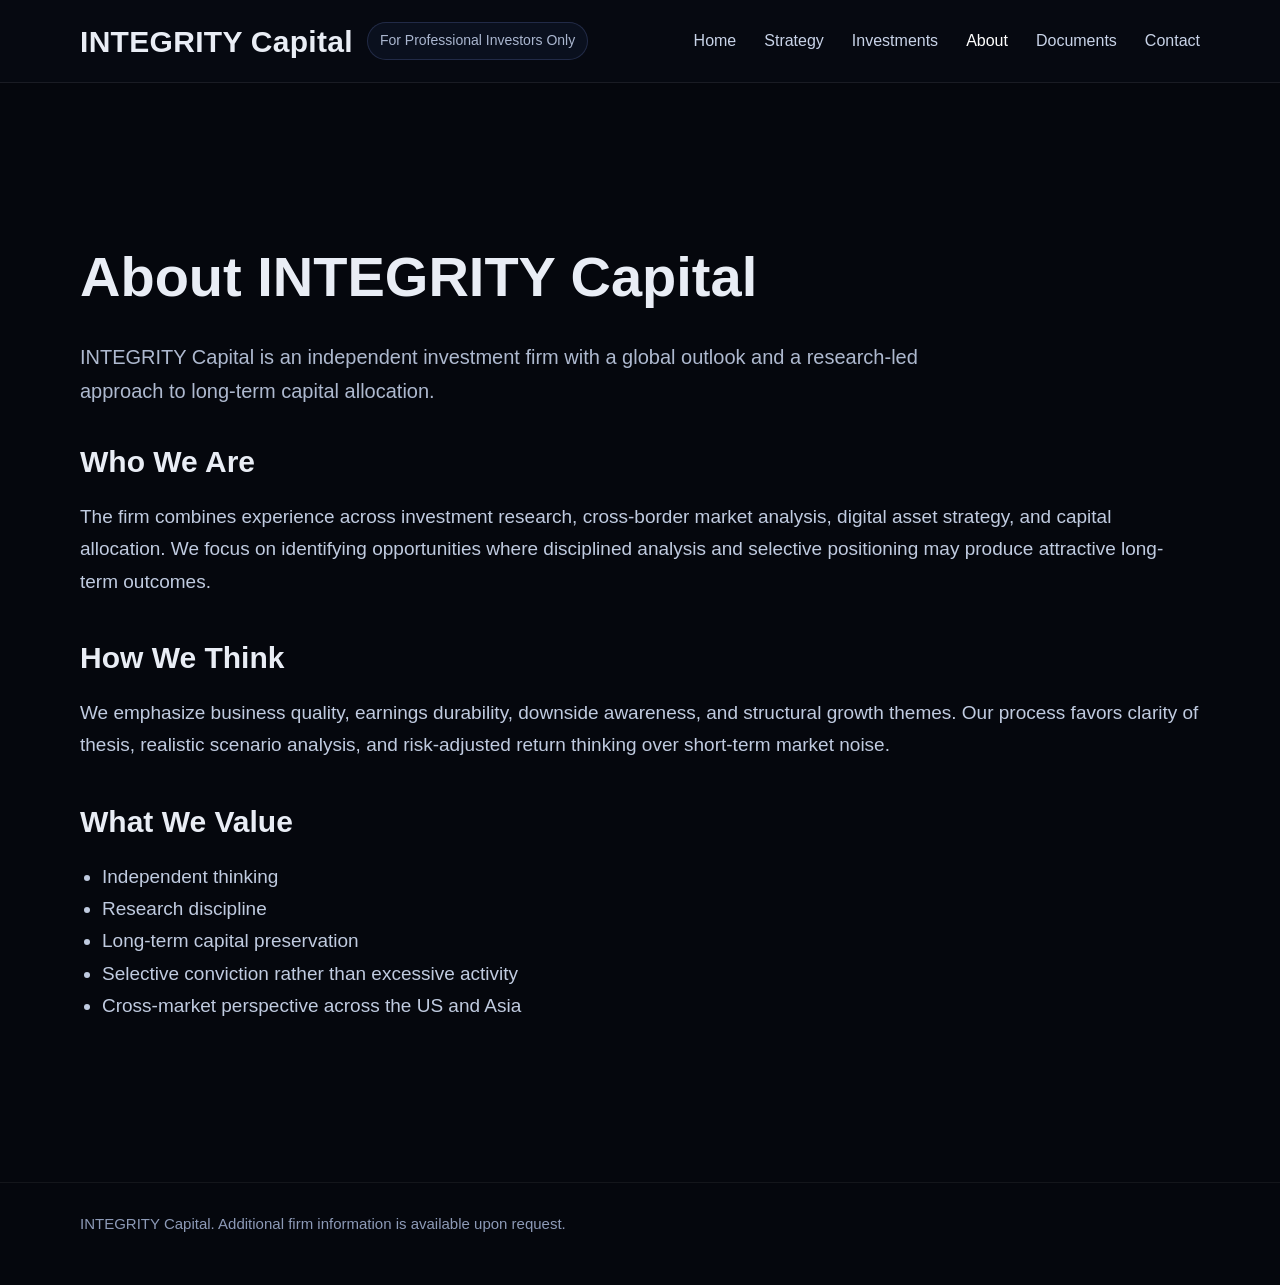
==== about.html @ e2d51e05 "Add files via upload" ====
<!DOCTYPE html>
<html lang="en">
<head>
  <meta charset="UTF-8" />
  <meta name="viewport" content="width=device-width, initial-scale=1.0" />
  <title>About | INTEGRITY Capital</title>
  <link rel="stylesheet" href="style.css" />
</head>
<body>
  <header class="site-header">
    <div class="container header-inner">
      <div class="brand">
        <div class="brand-title">INTEGRITY Capital</div>
        <div class="brand-tag">For Professional Investors Only</div>
      </div>
      <nav class="nav">
        <a href="index.html">Home</a>
        <a href="strategy.html">Strategy</a>
        <a href="investments.html">Investments</a>
        <a href="about.html" class="active">About</a>
        <a href="documents.html">Documents</a>
        <a href="contact.html">Contact</a>
      </nav>
    </div>
  </header>

  <main class="page-section">
    <div class="container">
      <div class="page-head">
        <h1>About INTEGRITY Capital</h1>
        <p>
          INTEGRITY Capital is an independent investment firm with a global outlook
          and a research-led approach to long-term capital allocation.
        </p>
      </div>

      <div class="simple-block">
        <h2>Who We Are</h2>
        <p>
          The firm combines experience across investment research, cross-border market analysis,
          digital asset strategy, and capital allocation. We focus on identifying opportunities
          where disciplined analysis and selective positioning may produce attractive long-term outcomes.
        </p>
      </div>

      <div class="simple-block">
        <h2>How We Think</h2>
        <p>
          We emphasize business quality, earnings durability, downside awareness, and structural growth themes.
          Our process favors clarity of thesis, realistic scenario analysis, and risk-adjusted return thinking
          over short-term market noise.
        </p>
      </div>

      <div class="simple-block">
        <h2>What We Value</h2>
        <ul>
          <li>Independent thinking</li>
          <li>Research discipline</li>
          <li>Long-term capital preservation</li>
          <li>Selective conviction rather than excessive activity</li>
          <li>Cross-market perspective across the US and Asia</li>
        </ul>
      </div>
    </div>
  </main>

  <footer class="site-footer">
    <div class="container">
      INTEGRITY Capital. Additional firm information is available upon request.
    </div>
  </footer>
</body>
</html>
---- style.css ----
* {
  margin: 0;
  padding: 0;
  box-sizing: border-box;
}

html {
  scroll-behavior: smooth;
}

body {
  font-family: "Segoe UI", Arial, sans-serif;
  background: #05070d;
  color: #e9edf5;
  line-height: 1.7;
}

a {
  color: inherit;
  text-decoration: none;
}

.container {
  width: min(1120px, 92%);
  margin: 0 auto;
}

.site-header {
  position: sticky;
  top: 0;
  z-index: 1000;
  background: rgba(7, 10, 18, 0.95);
  border-bottom: 1px solid rgba(255, 255, 255, 0.08);
  backdrop-filter: blur(12px);
}

.header-inner {
  min-height: 82px;
  display: flex;
  align-items: center;
  justify-content: space-between;
  gap: 24px;
}

.brand {
  display: flex;
  align-items: center;
  gap: 14px;
  flex-wrap: wrap;
}

.brand-title {
  font-size: 30px;
  font-weight: 700;
  letter-spacing: 0.3px;
}

.brand-tag {
  font-size: 14px;
  color: #aab6cf;
  padding: 6px 12px;
  border: 1px solid rgba(140, 165, 255, 0.18);
  border-radius: 999px;
  background: rgba(30, 46, 88, 0.2);
}

.nav {
  display: flex;
  align-items: center;
  gap: 28px;
  flex-wrap: wrap;
}

.nav a {
  font-size: 16px;
  color: #c8d3e8;
  transition: color 0.2s ease;
}

.nav a:hover,
.nav a.active {
  color: #ffffff;
}

.hero {
  padding: 90px 0 70px;
  background:
    radial-gradient(circle at top left, rgba(36, 63, 133, 0.45), transparent 35%),
    linear-gradient(180deg, #07101f 0%, #05070d 100%);
}

.hero h1 {
  font-size: clamp(40px, 6vw, 72px);
  line-height: 1.08;
  margin-bottom: 24px;
  max-width: 900px;
}

.hero p {
  font-size: 22px;
  color: #b9c4da;
  max-width: 920px;
  margin-bottom: 18px;
}

.hero-sub {
  font-size: 18px;
  color: #97a5c3;
  max-width: 900px;
}

.button-row {
  display: flex;
  flex-wrap: wrap;
  gap: 16px;
  margin-top: 34px;
}

.btn {
  display: inline-block;
  padding: 14px 24px;
  border-radius: 14px;
  font-weight: 600;
  font-size: 16px;
  transition: all 0.2s ease;
}

.btn-primary {
  background: #ffffff;
  color: #0a1223;
}

.btn-primary:hover {
  transform: translateY(-1px);
  background: #eef3ff;
}

.btn-secondary {
  border: 1px solid rgba(255, 255, 255, 0.14);
  color: #dce6fb;
  background: rgba(255, 255, 255, 0.03);
}

.btn-secondary:hover {
  transform: translateY(-1px);
  background: rgba(255, 255, 255, 0.07);
}

.page-section {
  padding: 72px 0;
}

.page-head {
  padding: 74px 0 28px;
}

.page-head h1 {
  font-size: clamp(34px, 5vw, 56px);
  margin-bottom: 16px;
}

.page-head p {
  font-size: 20px;
  color: #aeb9cf;
  max-width: 900px;
}

.content-grid {
  display: grid;
  grid-template-columns: 1fr 1fr;
  gap: 28px;
}

.card {
  background: #0a0f1b;
  border: 1px solid rgba(255, 255, 255, 0.07);
  border-radius: 22px;
  padding: 32px;
  box-shadow: 0 10px 40px rgba(0, 0, 0, 0.22);
}

.card h2,
.card h3 {
  margin-bottom: 16px;
  font-size: 30px;
}

.card p {
  color: #bcc7dc;
  font-size: 18px;
  margin-bottom: 14px;
}

.card ul {
  padding-left: 22px;
  color: #dbe4f6;
}

.card li {
  margin-bottom: 10px;
  font-size: 18px;
  color: #dbe4f6;
}

.section-title {
  font-size: 38px;
  margin-bottom: 18px;
}

.section-intro {
  font-size: 20px;
  color: #aeb9cf;
  max-width: 850px;
  margin-bottom: 34px;
}

.simple-block {
  margin-bottom: 34px;
}

.simple-block h2 {
  font-size: 30px;
  margin-bottom: 14px;
}

.simple-block p,
.simple-block li {
  font-size: 19px;
  color: #c0cbe0;
}

.simple-block ul {
  padding-left: 22px;
}

.cta-banner {
  margin-top: 18px;
  padding: 34px;
  border-radius: 24px;
  background:
    radial-gradient(circle at top right, rgba(79, 111, 201, 0.28), transparent 28%),
    #0a1120;
  border: 1px solid rgba(255, 255, 255, 0.07);
}

.cta-banner h2 {
  font-size: 32px;
  margin-bottom: 14px;
}

.cta-banner p {
  font-size: 19px;
  color: #b8c4db;
  margin-bottom: 18px;
}

.form-box {
  max-width: 680px;
}

.form-group {
  margin-bottom: 18px;
}

label {
  display: block;
  margin-bottom: 8px;
  font-size: 16px;
  color: #dfe7f8;
}

input,
textarea {
  width: 100%;
  padding: 14px 16px;
  border-radius: 14px;
  border: 1px solid rgba(255, 255, 255, 0.08);
  background: #070c16;
  color: #edf3ff;
  font-size: 16px;
}

textarea {
  min-height: 140px;
  resize: vertical;
}

input::placeholder,
textarea::placeholder {
  color: #7886a4;
}

.site-footer {
  padding: 28px 0 48px;
  color: #8d9ab7;
  font-size: 15px;
  border-top: 1px solid rgba(255, 255, 255, 0.06);
  margin-top: 54px;
}

.muted {
  color: #9aa7c4;
}

@media (max-width: 860px) {
  .header-inner {
    flex-direction: column;
    align-items: flex-start;
    padding: 18px 0;
  }

  .nav {
    gap: 18px;
  }

  .content-grid {
    grid-template-columns: 1fr;
  }

  .hero p,
  .page-head p,
  .section-intro,
  .card p,
  .simple-block p,
  .simple-block li {
    font-size: 17px;
  }

  .card {
    padding: 24px;
  }
}
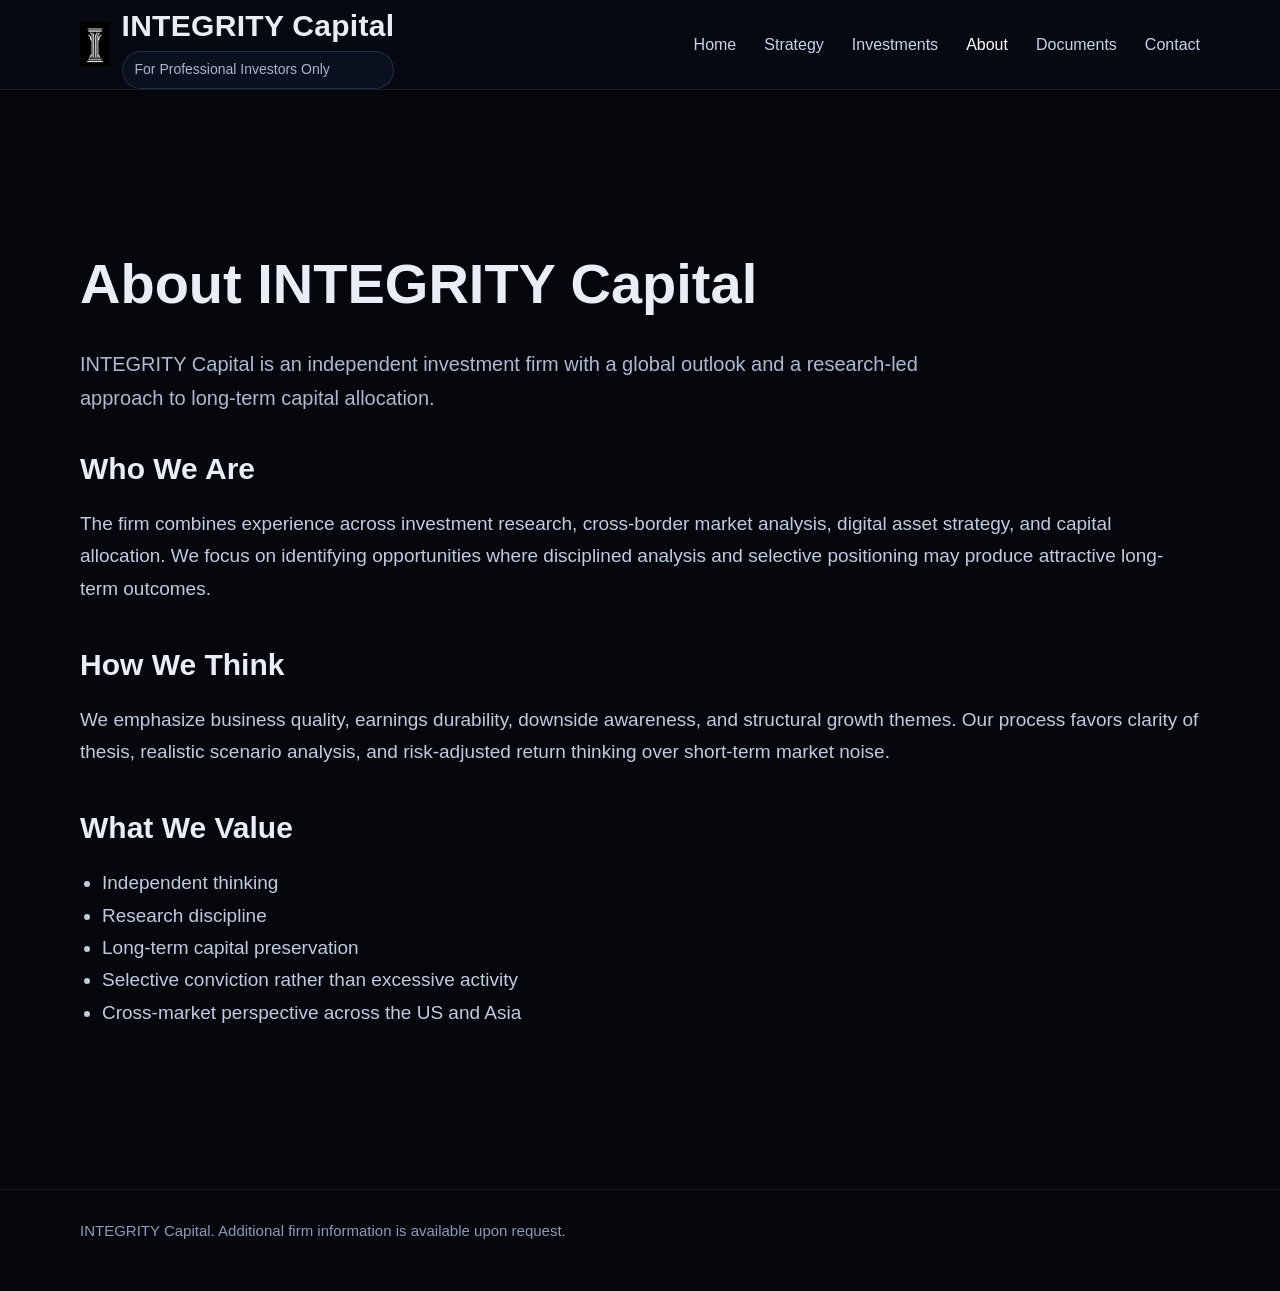
==== commit c8e14d6d: "about.html" ====
--- a/about.html
+++ b/about.html
@@ -10,9 +10,12 @@
   <header class="site-header">
     <div class="container header-inner">
       <div class="brand">
+      <img src="logo5.jpeg" alt="INTEGRITY Capital Logo" class="logo" />
+        <div class="brand-text">
         <div class="brand-title">INTEGRITY Capital</div>
-        <div class="brand-tag">For Professional Investors Only</div>
-      </div>
+      <div class="brand-tag">For Professional Investors Only</div>
+    </div>
+  </div>
       <nav class="nav">
         <a href="index.html">Home</a>
         <a href="strategy.html">Strategy</a>
@@ -71,4 +74,4 @@
     </div>
   </footer>
 </body>
-</html>+</html>
--- a/style.css
+++ b/style.css
@@ -45,8 +45,21 @@
 .brand {
   display: flex;
   align-items: center;
-  gap: 14px;
-  flex-wrap: wrap;
+  gap: 12px;
+  flex-wrap: nowrap;
+}
+
+.logo {
+  height: 44px;
+  width: auto;
+  display: block;
+  object-fit: contain;
+}
+
+.brand-text {
+  display: flex;
+  flex-direction: column;
+  justify-content: center;
 }
 
 .brand-title {
@@ -329,4 +342,4 @@
   .card {
     padding: 24px;
   }
-}+}
